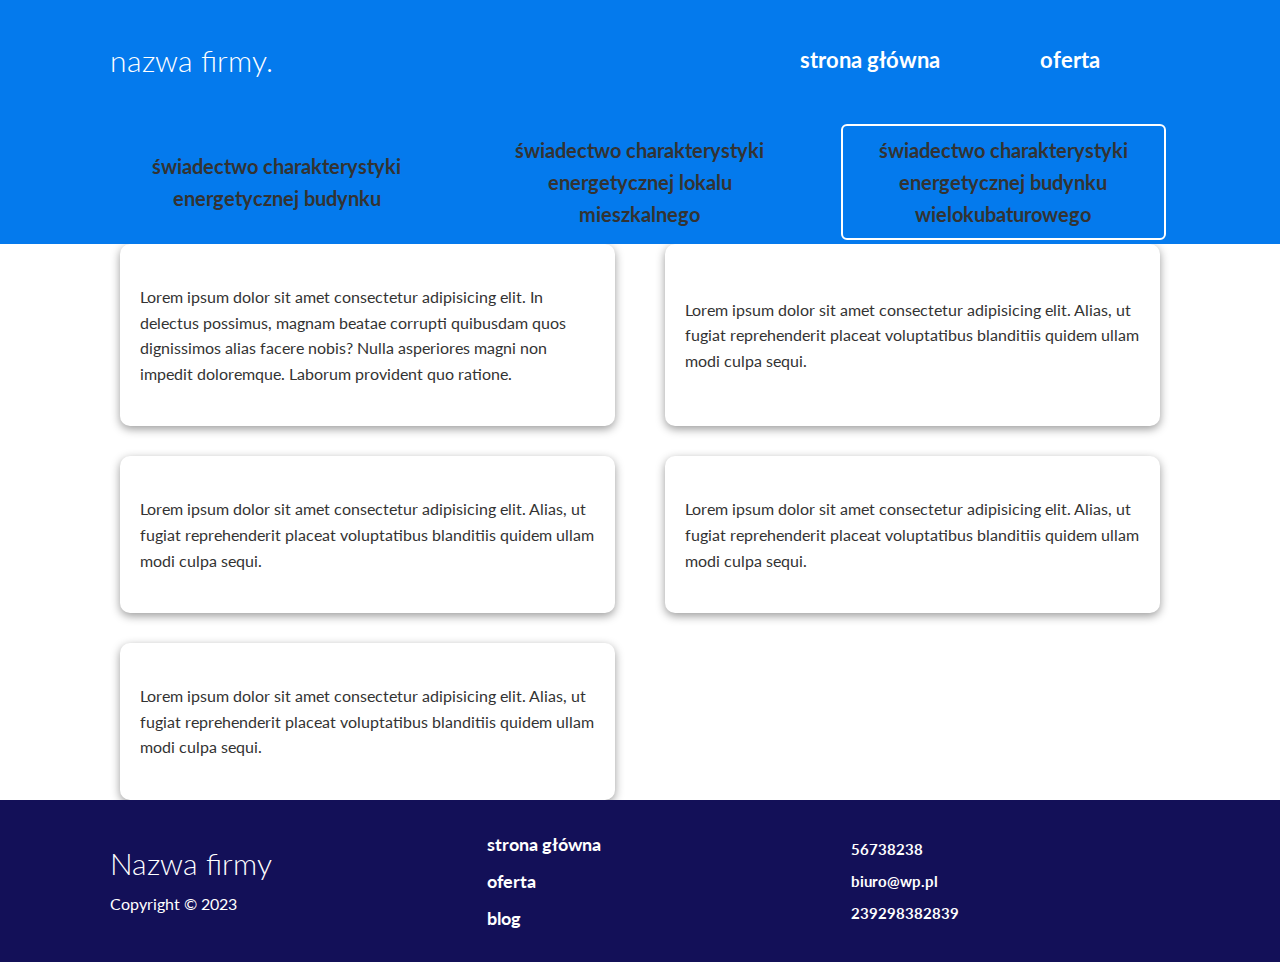
==== audyt efektywności energetycznej.html @ 924d96f7 "Initial commit. Change the navbar." ====
<!DOCTYPE html>
<html lang="en">
<head>
    <meta charset="UTF-8">
    <meta name="viewport" content=""width=device-width,initial-scale=1.0">
    <link rel="stylesheet" href="https://cdnjs.cloudflare.com/ajax/libs/font-awesome/6.2.1/css/all.min.css" integrity="sha512-MV7K8+y+gLIBoVD59lQIYicR65iaqukzvf/nwasF0nqhPay5w/9lJmVM2hMDcnK1OnMGCdVK+iQrJ7lzPJQd1w==" crossorigin="anonymous" referrerpolicy="no-referrer" />
    <link rel="stylesheet" href="style.css">
    <title>own_webiste/oferta</title>
</head>
<body>
    <!--Navabr-->
    <div class="navbar" style="height:120px">
        <div class="container flex">
            <h1 class="logo">nazwa firmy.</h1>
            <ul class="nav">
                    <li><a href="index.html">strona główna</a></li>
                    <li><a href="#">oferta</a>
                    <ul>
                        <li><a href="#">audyt</a></li>
                    </ul>
                    </li>
                    </li>
            </ul>
        </div>
    </div>

    <!--Common oferta navbar-->
    <div class="oferta_navbar">
        <div class="container grid grid-3">
            <a href="swiadectwo_budynku.html">świadectwo charakterystyki energetycznej budynku</a>
            <a href="swiadectwo_lokalu.html">świadectwo charakterystyki energetycznej lokalu mieszkalnego</a>
            <a style="border:2px #fff solid; border-radius: 6px;">świadectwo charakterystyki energetycznej budynku wielokubaturowego</a>
        </div>
    </div>

    <!--Main text-->
    <section class="miesko">
        <div class="container grid">
            <div class="card flex">
                <i class="fa-solid fa-section fa-3x"></i>
                <p>Lorem ipsum dolor sit amet consectetur adipisicing elit. In delectus possimus, magnam beatae corrupti quibusdam quos dignissimos alias facere nobis? Nulla asperiores magni non impedit doloremque. Laborum provident quo ratione.</p>
            </div>
            <div class="card flex">
                <i class="fas fa-server fa-3x"></i>
                <p>Lorem ipsum dolor sit amet consectetur adipisicing elit. Alias, ut fugiat reprehenderit placeat voluptatibus blanditiis quidem ullam modi culpa sequi.</p>
            </div>
            <div class="card flex">
                <i class="fa-solid fa-dollar-sign fa-3x"></i>
                <p>Lorem ipsum dolor sit amet consectetur adipisicing elit. Alias, ut fugiat reprehenderit placeat voluptatibus blanditiis quidem ullam modi culpa sequi.</p>
            </div>
            <div class="card flex">
                <i class="fa-solid fa-tree-city fa-3x"></i>
                <p>Lorem ipsum dolor sit amet consectetur adipisicing elit. Alias, ut fugiat reprehenderit placeat voluptatibus blanditiis quidem ullam modi culpa sequi.</p>
            </div>
            <div class="card flex">
                <i class="fa-solid fa-chart-simple fa-3x"></i>
                <p>Lorem ipsum dolor sit amet consectetur adipisicing elit. Alias, ut fugiat reprehenderit placeat voluptatibus blanditiis quidem ullam modi culpa sequi.</p>
            </div>
        </div>
    </section>
    
    <!--Footer-->    
    <footer class="footer bg-dark py-5">
        <div class="container grid grid-3">
            <div>
                <h1>Nazwa firmy </h1>
                <p>Copyright &copy; 2023</p>
            </div>
            <nav>
                <ul>
                    <li><a href="index.html">strona główna</a></li>
                    <li><a href="oferta.html">oferta</a></li>
                    <li><a href="blog.html">blog</a></li>
                </ul>
            </nav>
            <nav>
                <ul>
                    <li><i class="fa-solid fa-phone"></i><h5>56738238</h5></li>
                    <li><i class="fa-solid fa-envelope "></i><h5>biuro@wp.pl</h5></li>
                    <li><i class="fa-sharp fa-solid fa-circle-dot"></i><h5>239298382839</h5></li>
                </ul>
            </nav>
        </div>
    </footer>

</body>
</html>
---- style.css ----
@import url('https://fonts.googleapis.com/css2?family=Lato:wght@300&display=swap');

* {
    box-sizing: border-box;
    padding: 0;
    margin: 0;
}

body {

    font-family: 'Lato','sans-serif';
    color: #333;
    line-height: 1.6;
}



ul {

    list-style-type: none;
}

a {

    text-decoration: none;
    color:#333;
    font-size: 18px;
    font-weight: bold;
    color: #fff;
}

h1, h2 {

    font-weight: 300;
    line-height: 1.2;
    margin: 10px 0px;
    font-size: 30px;
}

h4 {

    font-size: 22px;
}

h5 {

    font-size: 15px;
    font-weight: bold;
    color: #fff;
}

p {

    margin: 10px 0px;

} 

img {

    width:100%;
}
/* navbar */

.navbar {

    background-color: #047aed;
    color: #fff;
    height: 190px;
}

.navbar .flex {

    justify-content: space-between;
}
.navbar ul {

    display:flex;
}

.navbar a:hover {

    border-bottom: 2px #fff solid;
}

.navbar a {

    color:#fff;
    padding: 10px;
    margin: 0 5 px;
}

.oferta_navbar {

    background-color: #047aed;
}
.oferta_navbar a {

    text-align: center;
    font-size: 20px;
    font-weight: bold;
    color:#333;
    padding: 8px;
    margin: 4px;
}
.oferta_navbar p {

    background-color: #581010;
}
/* showcase */

.showcase {

    height: 400px;
    background-color:#047aed;
    color: #fff;
    position: relative;
    padding-left: 10px;
}

.showcase h1 {

    font-size: 40px;

}

.showcase p {

    margin: 20px 0px;
}

.showcase-form {

    position: relative;
    top: 60px;
    height: 350px;
    width: 400px;
    padding: 40px;
    z-index: 100;
    justify-self: flex-end;
}

.showcase-form .form-control {

    margin: 30px 0;
}

.showcase-form input[type='text'],
.showcase-form input[type='email'] {

    border:0;
    border-bottom: 1px solid #b4becb;
    width: 100%;
    padding: 3px;
    font-size: 16px;
}

.showcase-form input:focus {

    outline: none;
}

.btn {

    display:inline-block;
    padding: 10px 30px;
    cursor: pointer;
    background-color: #047aed;
    color: #fff;
    border: none;
    border-radius: 5px;
    font-size: 16px;
}

.btn-outline {

    background-color: transparent;
    border: 1px #fff solid;
    
}

.showcase .grid {

    grid-template-columns: 55% 45%;
    overflow: visible;
    gap: 30px;
}

.showcase::before,
.showcase::after {

    content: '';
    position: absolute;
    height: 100px;
    bottom: -70px;
    right: 0;
    left: 0;
    background: #fff;
    transform: skewY(-2deg);
}

/* stats */

.stats {

    padding-top: 100px;
    text-align: center;
}

.text_center {

    justify-content: center;
    text-align: center;
}

.stats-heading {

    max-width: 500px;
    margin: auto;
}

.stats h3 {

    font-size: 24px;
    font-weight: normal;
}

.stats p {

    font-size: 22px;
    font-weight: bold;
}
/* footer */

.footer {

    font-size: 16px;
    padding: 4px;

}

.footer p {

    color: #fff;
}

.footer h1 {

    color: #fff;
}

.footer ul {

    padding: 10px;
}

.footer li {

    padding: 4px;
}

/* utilities */

.container {

    max-width: 1110px;
    margin: 0 auto; 
    overflow: auto;
    padding: 0 25px;
    overflow: hidden;
}

.flex {

    display: flex;
    justify-content: center;
    align-items: center;
    height:100%;
}

.grid {

    display: grid;
    grid-template-columns: 1fr 1fr;
    gap: 30px;
    height: 100%;
    justify-content: center;
    align-items: center;
}

.card {

    background-color: #fff;
    border-radius: 10px;
    box-shadow: 0 3px 10px rgba(0,0,0,0.4);
    padding: 20px;
    margin: 10px;
    color: #333;
}

.grid-3 {

    grid-template-columns: 1fr 1fr 1fr;
}



.my-1 {

margin: 1rem 0;
padding: 1rem;

}

.my-4 {

    margin: 2rem 0;
    padding: 1rem;
}

.py-5 {
    padding: 1rem 0;
}

.bg-dark,
.btn-dark {
    background-color: #131058;
    color: #333;
  }
.details {

    display: inline-block;
    padding: 2rem;
    
}

.fa-phone,
.fa-envelope,
.fa-circle-dot {
    color : #fff;
  }

/* tablet and under */

@media(max-width: 768px) {
    .gird,
    .showcase .grid {
        grid-template-columns: 1fr;
        grid-template-rows: 1fr;
    }
    .showcase {

        height:auto
        }    
}



/* mobile */
@media (max-width:500px) {

    .navbar {

        height: 110px;
    
    }
    .navbar .flex {
        flex-direction: column;

    }
    .navbar ul {

        padding: 10px;
        background-color: rgba(0,0,0,1);
    }

    .gird,
    .showcase .grid {
        grid-template-columns: 1fr;
        grid-template-rows: 1fr;
    }

    .showcase {

        height:auto
    }
    .showcase-text {

        text-align: center;
        margin-top: 30px;
    }
    .showcase-form {
        justify-self: center;
        margin: auto;
    }
}

/* dropdown */

.navbar .nav {
    list-style:none inside;
    margin:0;
    padding:0;
    text-align:center;
    }
.navbar .nav li {
    display:block;
    position:relative;
    float:left;
    background: #047aed; /* menu background color */
    }
.navbar .nav li a {
    display:block;
    list-style:none inside;
    padding:4px;
    font-size: 22px;
    text-decoration:none;
    width:200px; /* this is the width of the menu items */
    color:#ffffff; /* list item font color */
    }
.navbar .nav li li a {font-size:100%;} /* smaller font size for sub menu items */
.navbar .nav li:hover {background:#047aed;} /* highlights current hovered list item and the parent list items when hovering over sub menues */
.navbar .nav ul {
    position:absolute;
    overflow: hidden;
    padding:0;
    left:0;
    display:none; /* hides sublists */
    }
.navbar .nav li:hover ul ul {display:none;} /* hides sub-sublists */
.navbar .nav li:hover ul {display:block;} /* shows sublist on hover */
.navbar .nav li li:hover ul {
    display:block; /* shows sub-sublist on hover */
    margin-left:200px; /* this should be the same width as the parent list item */
    margin-top:-35px; /* aligns top of sub menu with top of list item */
    }
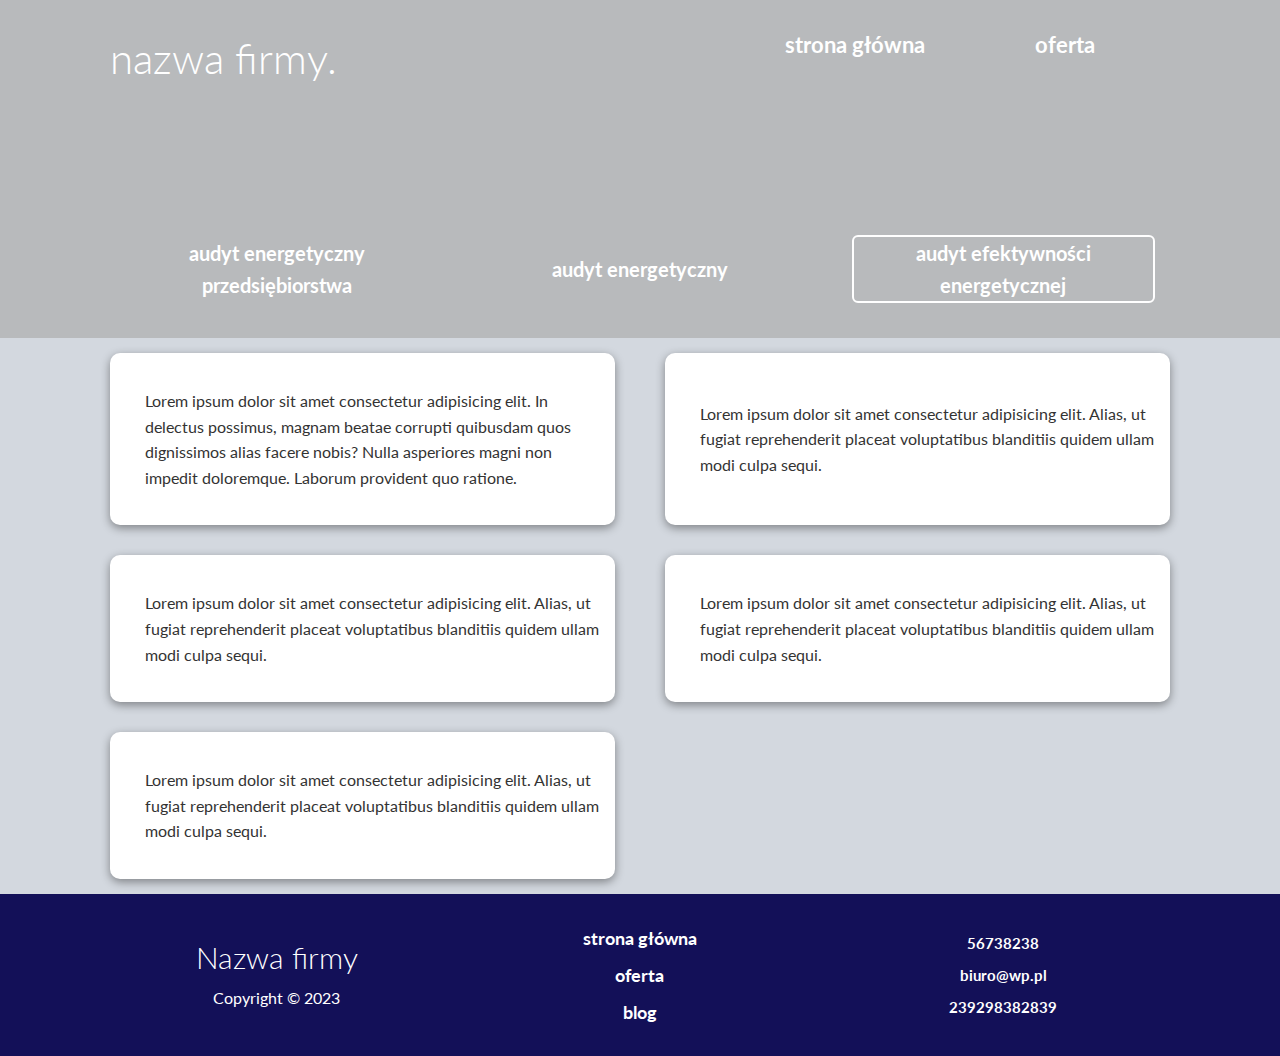
==== commit 9f24387f: "Commit to deploy form into netlifly." ====
--- a/audyt efektywności energetycznej.html
+++ b/audyt efektywności energetycznej.html
@@ -9,14 +9,15 @@
 </head>
 <body>
     <!--Navabr-->
-    <div class="navbar" style="height:120px">
+    <div class="navbar" style="height:200px">
         <div class="container flex">
             <h1 class="logo">nazwa firmy.</h1>
             <ul class="nav">
                     <li><a href="index.html">strona główna</a></li>
                     <li><a href="#">oferta</a>
                     <ul>
-                        <li><a href="#">audyt</a></li>
+                        <li><a href="swiadectwo_budynku.html">certyfikacja energetyczna</a></li>
+                        <li><a href="czyste_powietrze.html">program Czyste Powietrze</a></li>
                     </ul>
                     </li>
                     </li>
@@ -27,9 +28,9 @@
     <!--Common oferta navbar-->
     <div class="oferta_navbar">
         <div class="container grid grid-3">
-            <a href="swiadectwo_budynku.html">świadectwo charakterystyki energetycznej budynku</a>
-            <a href="swiadectwo_lokalu.html">świadectwo charakterystyki energetycznej lokalu mieszkalnego</a>
-            <a style="border:2px #fff solid; border-radius: 6px;">świadectwo charakterystyki energetycznej budynku wielokubaturowego</a>
+            <a href="audyt energetyczny przedsiębiorstwa.html">audyt energetyczny przedsiębiorstwa</a>
+            <a href="audyt energetyczny.html">audyt energetyczny</a>
+            <a style="border:2px #fff solid; border-radius: 6px;">audyt efektywności energetycznej</a>
         </div>
     </div>
 
--- a/style.css
+++ b/style.css
@@ -11,6 +11,7 @@
     font-family: 'Lato','sans-serif';
     color: #333;
     line-height: 1.6;
+    margin-bottom: 0px;
 }
 
 
@@ -57,19 +58,34 @@
 
 img {
 
-    width:100%;
+    width:70%;
 }
 /* navbar */
 
+.navbar .logo {
+
+    font-size: 42px;
+    font-weight: 300;
+}
+
+.navbar .flex {
+
+    justify-content: flex-start;
+    padding-top: 23px;
+}
+
 .navbar {
 
-    background-color: #047aed;
-    color: #fff;
-    height: 190px;
-}
+    background-color: #b8babc;
+    color: #fff;
+    height: 100px;
+    align-items: start;
+}
+
 
 .navbar .flex {
 
+    align-items: start;
     justify-content: space-between;
 }
 .navbar ul {
@@ -86,32 +102,36 @@
 
     color:#fff;
     padding: 10px;
-    margin: 0 5 px;
+    margin: 0 5px;
+    font-size: 28px;
 }
 
 .oferta_navbar {
 
-    background-color: #047aed;
+    background-color: #b8babc;
+    padding: 20px 30px;
 }
 .oferta_navbar a {
 
     text-align: center;
     font-size: 20px;
     font-weight: bold;
-    color:#333;
-    padding: 8px;
-    margin: 4px;
-}
-.oferta_navbar p {
-
-    background-color: #581010;
-}
+    color:#fff;
+    padding: 0 8px;
+    margin:15px;
+}
+
+.oferta_navbar a:hover {
+    border-bottom: 3px #fff solid;
+  }
+
 /* showcase */
 
+
 .showcase {
 
-    height: 400px;
-    background-color:#047aed;
+    height: 316px;
+    background-color:#b8babc;
     color: #fff;
     position: relative;
     padding-left: 10px;
@@ -131,11 +151,12 @@
 .showcase-form {
 
     position: relative;
-    top: 60px;
+    top: 1px;
     height: 350px;
-    width: 400px;
+    width: 500px;
     padding: 40px;
     z-index: 100;
+    left:30px;
     justify-self: flex-end;
 }
 
@@ -198,6 +219,67 @@
     transform: skewY(-2deg);
 }
 
+
+/* showcase-contact*/
+
+.showcase-contact {
+
+    height: 490px;
+    background-color:#b4becb;
+    color: #333;
+    position: static;
+    padding-left: 10px;
+}
+
+.showcase-contact h1 {
+
+    font-size: 20px;
+    padding: 10px;
+    text-align: center;
+    letter-spacing: 1px;
+
+}
+
+.showcase-contact h2 {
+
+    font-size: 28px;
+    letter-spacing: 2px;
+    font-weight: bold;
+    border-bottom: 1px groove;
+    border-bottom-width: thin;
+    text-align: center;
+    font-size: 35px;
+}
+
+.showcase-contact h3 {
+
+    font-size: 30px;
+    font-weight: bold;
+    text-align: center;
+}
+
+.showcase-contact form .btn {
+    align-items: center;
+}
+
+
+/*main-text */
+
+.miesko {
+
+    background-color: #d3d8df;
+}
+
+.miesko div {
+
+    padding: 15px;
+}
+
+.miesko .card i {
+    margin-right: 20px;
+  }
+  
+
 /* stats */
 
 .stats {
@@ -235,6 +317,7 @@
 
     font-size: 16px;
     padding: 4px;
+    text-align: center;
 
 }
 
@@ -302,7 +385,18 @@
     grid-template-columns: 1fr 1fr 1fr;
 }
 
-
+.grid-2-2 {
+
+    grid-template-columns: 1fr 1fr;
+    grid-template-rows: 1fr 1fr;
+    max-height: 200px;
+}
+
+.hidden {
+
+    visibility: hidden;
+    height: 0;
+}
 
 .my-1 {
 
@@ -406,7 +500,7 @@
     display:block;
     position:relative;
     float:left;
-    background: #047aed; /* menu background color */
+    background: #b8babc; /* menu background color */
     }
 .navbar .nav li a {
     display:block;
@@ -418,7 +512,7 @@
     color:#ffffff; /* list item font color */
     }
 .navbar .nav li li a {font-size:100%;} /* smaller font size for sub menu items */
-.navbar .nav li:hover {background:#047aed;} /* highlights current hovered list item and the parent list items when hovering over sub menues */
+.navbar .nav li:hover {background:#b8babc;} /* highlights current hovered list item and the parent list items when hovering over sub menues */
 .navbar .nav ul {
     position:absolute;
     overflow: hidden;
